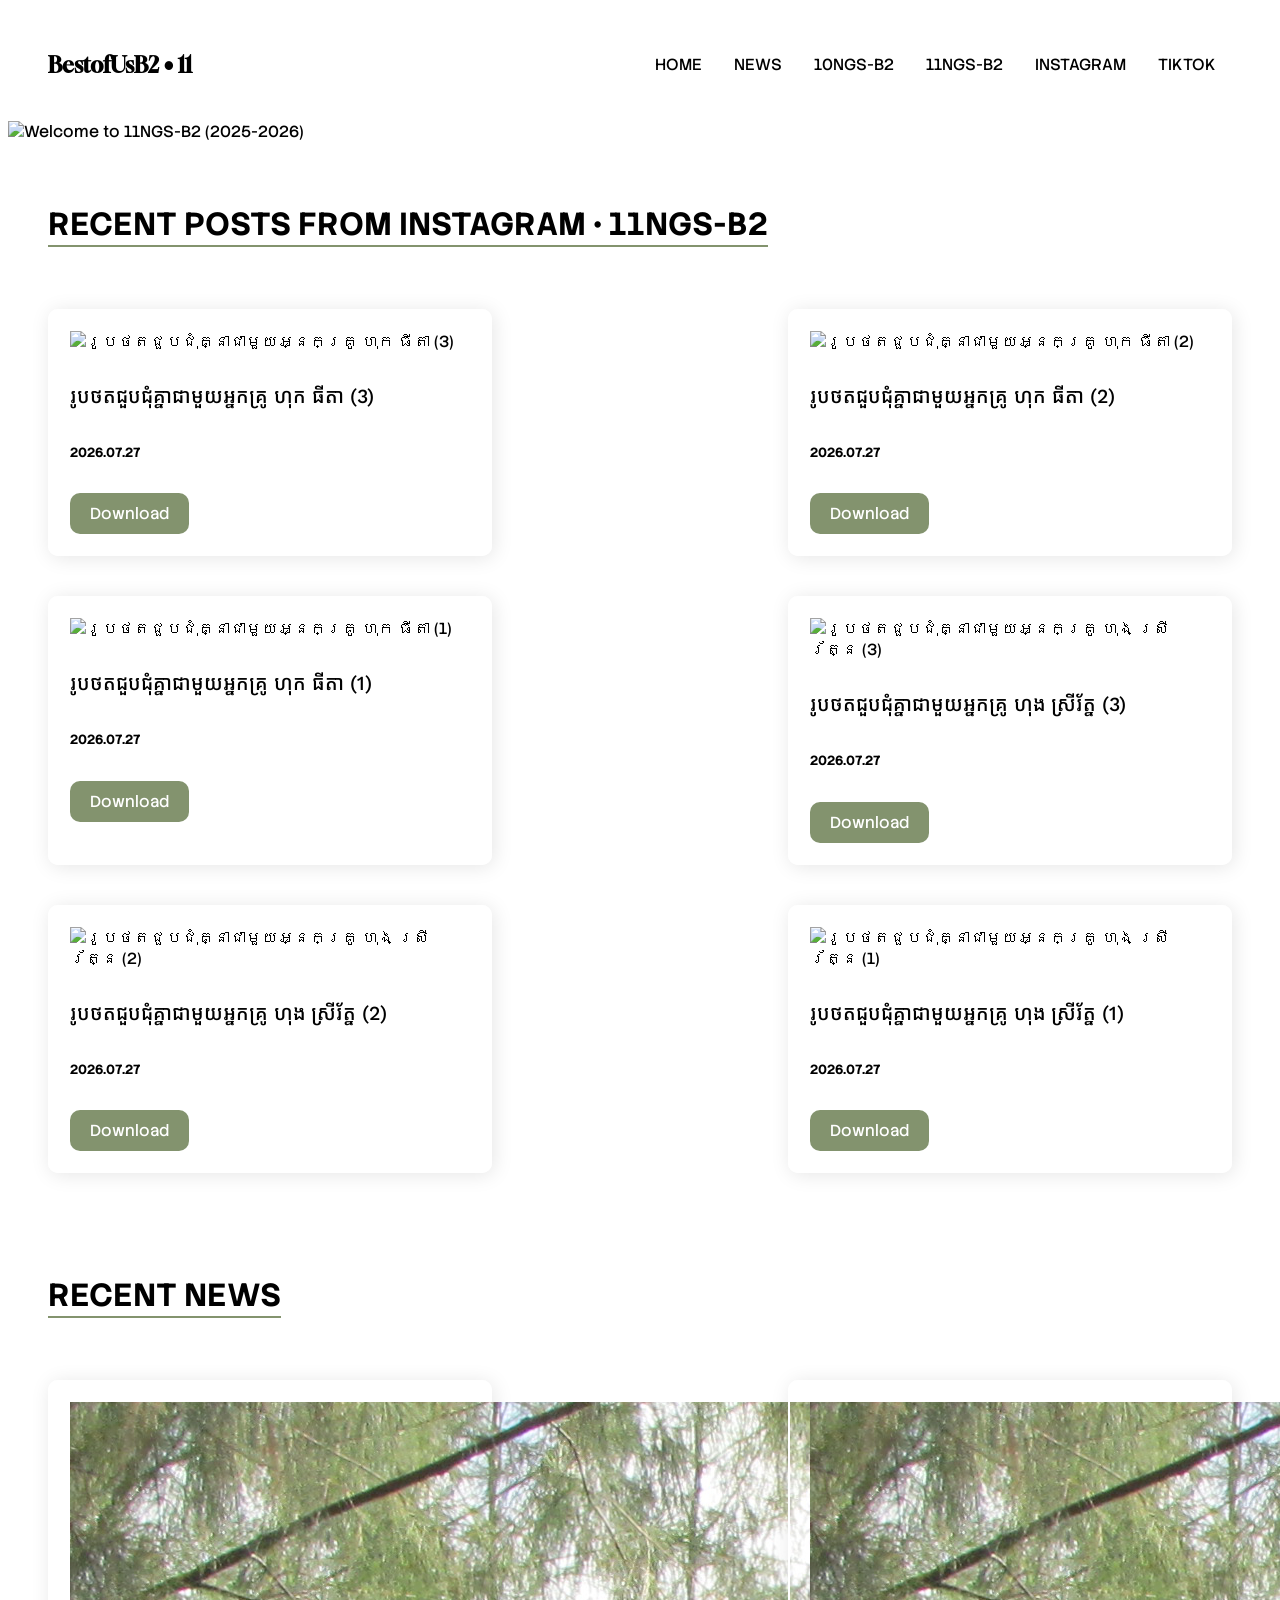
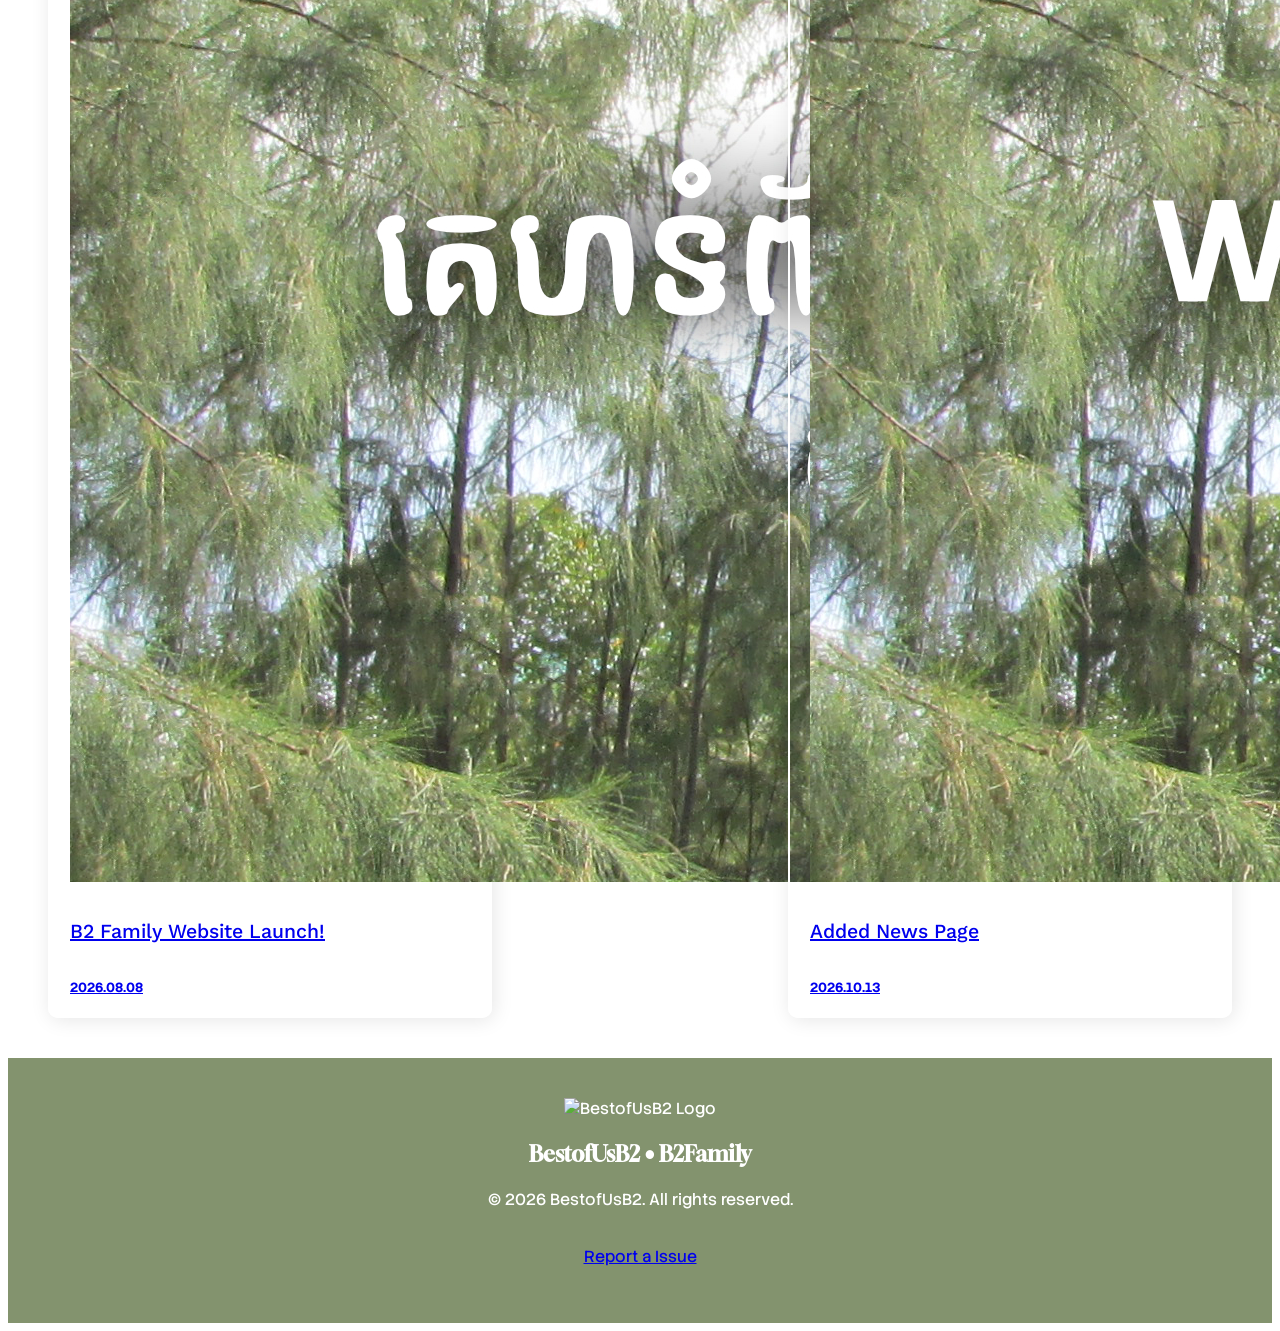
==== index.html @ d0bb0f42 "Add files via upload" ====
<!DOCTYPE html>
<html lang="en">

<head>
    <meta charset="UTF-8">
    <meta name="viewport" content="width=device-width, initial-scale=1.0">
    <title>BestofUsB2 - Official Site</title>
    <link rel="shortcut icon" href="favicon.ico" type="image/x-icon">
    <link rel="stylesheet" href="reset.css">
    <link rel="stylesheet" href="style.css">
    <script src="https://kit.fontawesome.com/820f3cc72f.js" crossorigin="anonymous"></script>
</head>

<body>
    <nav>
        <div class="logo">
            <h3>BestofUsB2 • 11</h3>
        </div>
        <div class="hamburger">
            <div class="bar"></div>
            <div class="bar"></div>
            <div class="bar"></div>
        </div>
        <ul class="nav-links">
            <li><a href="index.html">Home</a></li>
            <li><a href="news.html">News</a></li>
            <li><a href="10B2.html">10NGS-B2</a></li>
            <li><a href="11B2.html">11NGS-B2</a></li>
            <li><a href="https://www.instagram.com/bestofus.b2/" target="_blank">Instagram</a></li>
            <li><a href="https://www.tiktok.com/@b2hightlight" target="_blank">TikTok</a></li>
        </ul>
    </nav>
    <div class="banner">
        <img src="welcome.jpg" alt="Welcome to 11NGS-B2 (2025-2026)">
    </div>
    <div class="recent-posts">
        <h1>Recent Posts from Instagram • 11NGS-B2</h1>
        <div class="card-container">
            <div class="card">
                <img src="38.png" class="photo" alt="រូបថតជួបជុំគ្នាជាមួយអ្នកគ្រូ ហុក ធីតា (3)">
                <div class="card-content">
                    <h3>រូបថតជួបជុំគ្នាជាមួយអ្នកគ្រូ ហុក ធីតា (3)</h3>
                    <h5>2026.07.27</h5>
                    <a href="38.png" class="download-btn" download>Download</a>
                </div>
            </div>
            <div class="card">
                <img src="37.png" class="photo" alt="រូបថតជួបជុំគ្នាជាមួយអ្នកគ្រូ ហុក ធីតា (2)">
                <div class="card-content">
                    <h3>រូបថតជួបជុំគ្នាជាមួយអ្នកគ្រូ ហុក ធីតា (2)</h3>
                    <h5>2026.07.27</h5>
                    <a href="37.png" class="download-btn" download>Download</a>
                </div>
            </div>
            <div class="card">
                <img src="36.png" class="photo" alt="រូបថតជួបជុំគ្នាជាមួយអ្នកគ្រូ ហុក ធីតា (1)">
                <div class="card-content">
                    <h3>រូបថតជួបជុំគ្នាជាមួយអ្នកគ្រូ ហុក ធីតា (1)</h3>
                    <h5>2026.07.27</h5>
                    <a href="36.png" class="download-btn" download>Download</a>
                </div>
            </div>
            <div class="card">
                <img src="35.png" class="photo" alt="រូបថតជួបជុំគ្នាជាមួយអ្នកគ្រូ ហុង ស្រីរ័ត្ន (3)">
                <div class="card-content">
                    <h3>រូបថតជួបជុំគ្នាជាមួយអ្នកគ្រូ ហុង ស្រីរ័ត្ន (3)</h3>
                    <h5>2026.07.27</h5>
                    <a href="35.png" class="download-btn" download>Download</a>
                </div>
            </div>
            <div class="card">
                <img src="34.jpg" class="photo" alt="រូបថតជួបជុំគ្នាជាមួយអ្នកគ្រូ ហុង ស្រីរ័ត្ន (2)">
                <div class="card-content">
                    <h3>រូបថតជួបជុំគ្នាជាមួយអ្នកគ្រូ ហុង ស្រីរ័ត្ន (2)</h3>
                    <h5>2026.07.27</h5>
                    <a href="34.jpg" class="download-btn" download>Download</a>
                </div>
            </div>
            <div class="card">
                <img src="33.png" class="photo" alt="រូបថតជួបជុំគ្នាជាមួយអ្នកគ្រូ ហុង ស្រីរ័ត្ន (1)">
                <div class="card-content">
                    <h3>រូបថតជួបជុំគ្នាជាមួយអ្នកគ្រូ ហុង ស្រីរ័ត្ន (1)</h3>
                    <h5>2026.07.27</h5>
                    <a href="33.png" class="download-btn" download>Download</a>
                </div>
            </div>
        </div>
    </div>
    <div class="recent-news">
        <h1>Recent News</h1>
        <div class="news-card-container">
            <div class="news-card-link">
                <a href="news1.html" class="news-link">
                    <div class="news-card">
                        <img src="news1.jpg" class="news-photo" alt="B2 Family Website Launch!">
                        <div class="news-card-content">
                            <h3>B2 Family Website Launch!</h3>
                            <h5>2026.08.08</h5>
                        </div>
                    </div>
                </a>
            </div>
            <div class="news-link">
                <a href="website-updated-1.html" class="news-link">
                    <div class="news-card">
                        <img src="news2.jpg" class="news-photo" alt="Added News Page">
                        <div class="news-card-content">
                            <h3>Added News Page</h3>
                            <h5>2026.10.13</h5>
                        </div>
                    </div>
                </a>
            </div>
        </div>
    </div>
    <div class="lightbox" id="lightbox">
        <img class="lightbox-img" id="lightbox-img" src="" alt="Expanded view">
    </div>
    <footer>
        <img src="BestofUsB2.png" class="footer-logo" alt="BestofUsB2 Logo">
        <h3>BestofUsB2 • B2Family</h3>
        <a href="https://www.instagram.com/bestofus.b2/" target="_blank">
            <i class="fa-brands fa-instagram"></i>
        </a>
        <a href="https://www.tiktok.com/@b2hightlight" target="_blank">
            <i class="fa-brands fa-tiktok"></i>
        </a>
        <p>© 2026 BestofUsB2. All rights reserved.</p>
        <a href="https://www.instagram.com/bestofus.b2/" target="_blank">
            <p class="report">Report a Issue</p>
        </a>
    </footer>
</body>
<script src="index.js"></script>

</html>
---- style.css ----
@import url('https://fonts.googleapis.com/css2?family=Gloock&family=Kantumruy+Pro:ital,wght@0,100..700;1,100..700&family=Oranienbaum&family=Stack+Sans+Text:wght@200..700&display=swap');

html {
    font-family: "Stack Sans Text", sans-serif;
    font-optical-sizing: auto;
    font-style: normal;
}

body {
    background-color: #ffffff;
    overflow-x: hidden;
    min-height: 100dvh;
    display: grid;
    grid-template-rows: auto 1fr auto;
    grid-template-columns: minmax(0 1fr);
}

nav {
    position: sticky;
    top: 0;
    display: flex;
    justify-content: space-between;
    align-items: center;
    padding: 0px 40px;
    background-color: #ffffff;
}

.logo {
    display: flex;
    align-items: center;
}

.logo h3 {
    color: #000000;
    text-decoration: none;
    font-size: 22px;
    font-family: "Gloock", serif;
    cursor: default;
}

.nav-links {
    display: flex;
    align-items: center;
    list-style: none;
}

.nav-links a {
    display: block;
    padding: 30px 16px;
    color: #000000;
    text-decoration: none;
    font-size: 16px;
    font-family: "Stack Sans Text", sans-serif;
    text-transform: uppercase;
    cursor: pointer;
    transition: all ease-in-out 100ms;
}

.nav-links a:hover {
    color: #83936E;
    transition: all ease-in-out 100ms;
}

.hamburger {
    display: none;
    cursor: pointer;
    width: 34px;
}

.hamburger .bar {
    flex-basis: 100%;
    height: 4px;
    background-color: #000000;
    margin: 3px;
}

.recent-posts,
.recent-news {
    padding: 40px;
}

.recent-posts h1,
.recent-news h1 {
    /* font-family: "Oranienbaum", serif; */
    text-transform: uppercase;
    font-size: 32px;
    font-weight: 800;
    width: fit-content;
    border-bottom: 2px solid #83936E;
    cursor: default;
}

.news-page-title h1 {
    margin: 0 0 40px 0;
}

.search {
    display: flex;
    width: 100%;
    margin: 20px 0;
}

.search-box {
    width: 100%;
    padding: 10px 10px;
    border: 2px solid #83936E;
    border-radius: 10px;
}

.filter-buttons,
.news-filter-buttons {
    display: flex;
    gap: 10px;
    flex-wrap: wrap;
}

.filter-btn,
.news-filter-btn {
    padding: 10px 10px;
    border: 2px solid #83936E;
    border-radius: 10px;
    color: #000000;
    transition: all ease-in-out 100ms;
}

.filter-btn.active,
.filter-btn:hover,
.news-filter-btn.active,
.news-filter-btn:hover {
    background-color: #83936E;
    color: #ffffff;
    cursor: pointer;
    transition: all ease-in-out 100ms;
}

.card-container,
.news-card-container {
    padding: 40px 0 0 0;
    display: flex;
    flex-wrap: wrap;
    justify-content: space-between;
    row-gap: 40px;
}

.news-page-card-container {
    padding: 0;
    row-gap: 20px;
}

.card,
.news-card,
.news-card-expanded {
    width: 400px;
    padding: 20px;
    border: 2px solid #ffffff;
    border-radius: 10px;
    box-shadow: 2px 2px 20px rgba(0, 0, 0, 0.1);
    transition: all ease-in-out 100ms;
}

.news-card-expanded {
    width: 100%;
}

.news-card {
    cursor: pointer;
}

.news-card-expanded {
    display: flex;
    gap: 20px;
    width: 100%;
}

.card:hover {
    border: 2px solid #83936E;
    transition: all ease-in-out 100ms;
}

.news-card:hover,
.news-card-expanded:hover {
    border: 2px solid #83936E;
    cursor: pointer;
    transition: all ease-in-out 100ms;
}

.card img {
    /* border: 2px solid #83936E; */
    /* border-radius: 10px; */
    cursor: pointer;
    transition: all ease-in-out 100ms;
}

.card img:hover {
    opacity: 0.8;
    cursor: pointer;
    transition: all ease-in-out 100ms;
}

.news-card-expanded img {
    width: 20%;
}

.card-content,
.news-card-content {
    padding: 0;
}

.news-card-content {
    width: 100%;
    position: relative;
}

.news-card-content {
    padding: 0;
}

.card-content h3,
.news-card-content h3 {
    font-family: "Kantumruy Pro", sans-serif;
    font-size: 20px;
    font-weight: 500;
    line-height: 1.5;
    padding: 10px 0 0 0;
}

.news-card-expanded .news-card-content h3 {
    font-size: 24px;
    padding: 0;
}

.card-content h5,
.news-card-content h5 {
    padding: 10px 0 0 0;
}

.news-card-content h5 {
    margin-bottom: 0;
}

.news-subject {
    position: absolute;
    right: 0;
    bottom: 0;
}

.news-subject h5 {
    padding: 0;
}

.card-content a {
    text-decoration: none;
    display: inline-block;
    margin: 10px 0 0 0;
    background-color: #83936E;
    color: #ffffff;
    padding: 10px 20px;
    border-radius: 10px;
    transition: all ease-in-out 100ms;
}

.card-content a:hover {
    opacity: 0.8;
    cursor: pointer;
    transition: all ease-in-out 100ms;
}

.error {
    padding: 40px 0;
    font-size: 20px;
    text-align: center;
}

/* body NEWS */
.back-to-news {
    padding: 0 0 40px 0;
    cursor: pointer;
}

.back-to-news:hover {
    text-decoration: underline;
}

.news-page-title-expanded h1 {
    font-family: "Kantumruy Pro", sans-serif;
    font-size: 40px;
    border: none;
    text-transform: capitalize;
    margin: 0;
}

.news-page-title-expanded h5 {
    padding: 10px 0 0 0;
}

.news-body {
    padding: 20px 0 0 0;
}

.news-body p {
    font-family: "Kantumruy Pro", sans-serif;
    line-height: 2;
    padding: 10px 300px 0 300px;
    font-size: 22px;
}

.news-body a {
    text-decoration: underline;
    cursor: pointer;
    transition: all ease-in-out 100ms;
}

.news-body a:hover {
    cursor: pointer;
    opacity: 0.8;
    transition: all ease-in-out 100ms;
}

footer {
    background-color: #83936E;
    color: #ffffff;
    padding: 40px;
    text-align: center;
}

footer img {
    height: 80px;
}

footer h3 {
    font-family: "Gloock", serif;
    font-size: 22px;
}

footer i {
    font-size: 32px;
    padding: 20px 0;
    cursor: pointer;
    transition: all ease-in-out 100ms;
}

footer i:hover {
    opacity: 0.8;
    transition: all ease-in-out 100ms;
}

footer .report {
    padding: 20px 0 0 0;
}

footer .report:hover {
    text-decoration: underline;
    cursor: pointer;
}

.lightbox {
    display: none;
    position: fixed;
    z-index: 999;
    top: 0;
    left: 0;
    width: 100vw;
    height: 100vh;
    background: rgba(0, 0, 0, 0.9);
    justify-content: center;
    align-items: center;
}

.lightbox-img {
    max-width: 90%;
    max-height: 90%;
    border-radius: 10px;
}

@keyframes fadeZoomIn {
    0% {
        opacity: 0;
        transform: scale(0.8);
    }

    100% {
        opacity: 1;
        transform: scale(1);
    }
}

@keyframes fadeZoomOut {
    0% {
        opacity: 1;
        transform: scale(1);
    }

    100% {
        opacity: 0;
        transform: scale(0.8);
    }
}

.fade-in {
    animation: fadeZoomIn 0.2s ease forwards;
}

.fade-out {
    animation: fadeZoomOut 0.2s ease forwards;
}

@media (max-width: 768px) {
    nav {
        flex-wrap: wrap;

        /* added by me*/
        padding: 0px 20px;
        /*  */
    }

    .hamburger {
        display: flex;
        flex-wrap: wrap;
    }

    .logo {
        height: 80px;
    }

    /* added by me*/
    .logo h3 {
        font-size: 18px;
    }

    /*  */

    .nav-links {
        display: none;
        flex-basis: 100%;
        flex-wrap: wrap;
    }

    .nav-links li {
        flex-basis: 100%;
    }

    .nav-links a {
        text-align: center;
        font-size: 28px;
    }

    .nav-links a:hover {
        color: #83936E;
    }

    /* added by me */
    .banner img {
        width: 100%;
        height: auto;
    }

    .recent-posts,
    .recent-news {
        padding: 20px;
    }

    .recent-posts h1,
    .recent-news h1 {
        font-size: 28px;
    }

    .card-container,
    .news-card-container {
        padding: 20px 0 0 0;
    }

    .card,
    .news-card {
        width: 100%;
    }

    .card-content h3,
    .news-card-content h3 {
        font-size: 18px;
    }

    .card-content h5,
    .news-card-content h5 {
        font-size: 14px;
    }

    .card-content a,
    .news-card-content a {
        font-size: 14px;
        padding: 8px 16px;
    }

    .news-card-expanded {
        display: block;
    }

    .news-card-expanded img {
        width: 100%;
        padding: 0 0 10px 0;
    }

    .news-page-title-expanded h1 {
        font-size: 28px;
    }

    .news-page-title-expanded h5 {
        font-size: 14px;
    }

    .news-body p {
        padding: 10px 0 0 0;
        font-size: 16px;
    }

    footer {
        padding: 20px;
    }

    footer img {
        height: 60px;
    }

    footer h3 {
        font-size: 18px;
    }

    footer i {
        font-size: 24px;
    }

    footer p {
        font-size: 14px;
    }

    footer .report {
        font-size: 14px;
    }
}
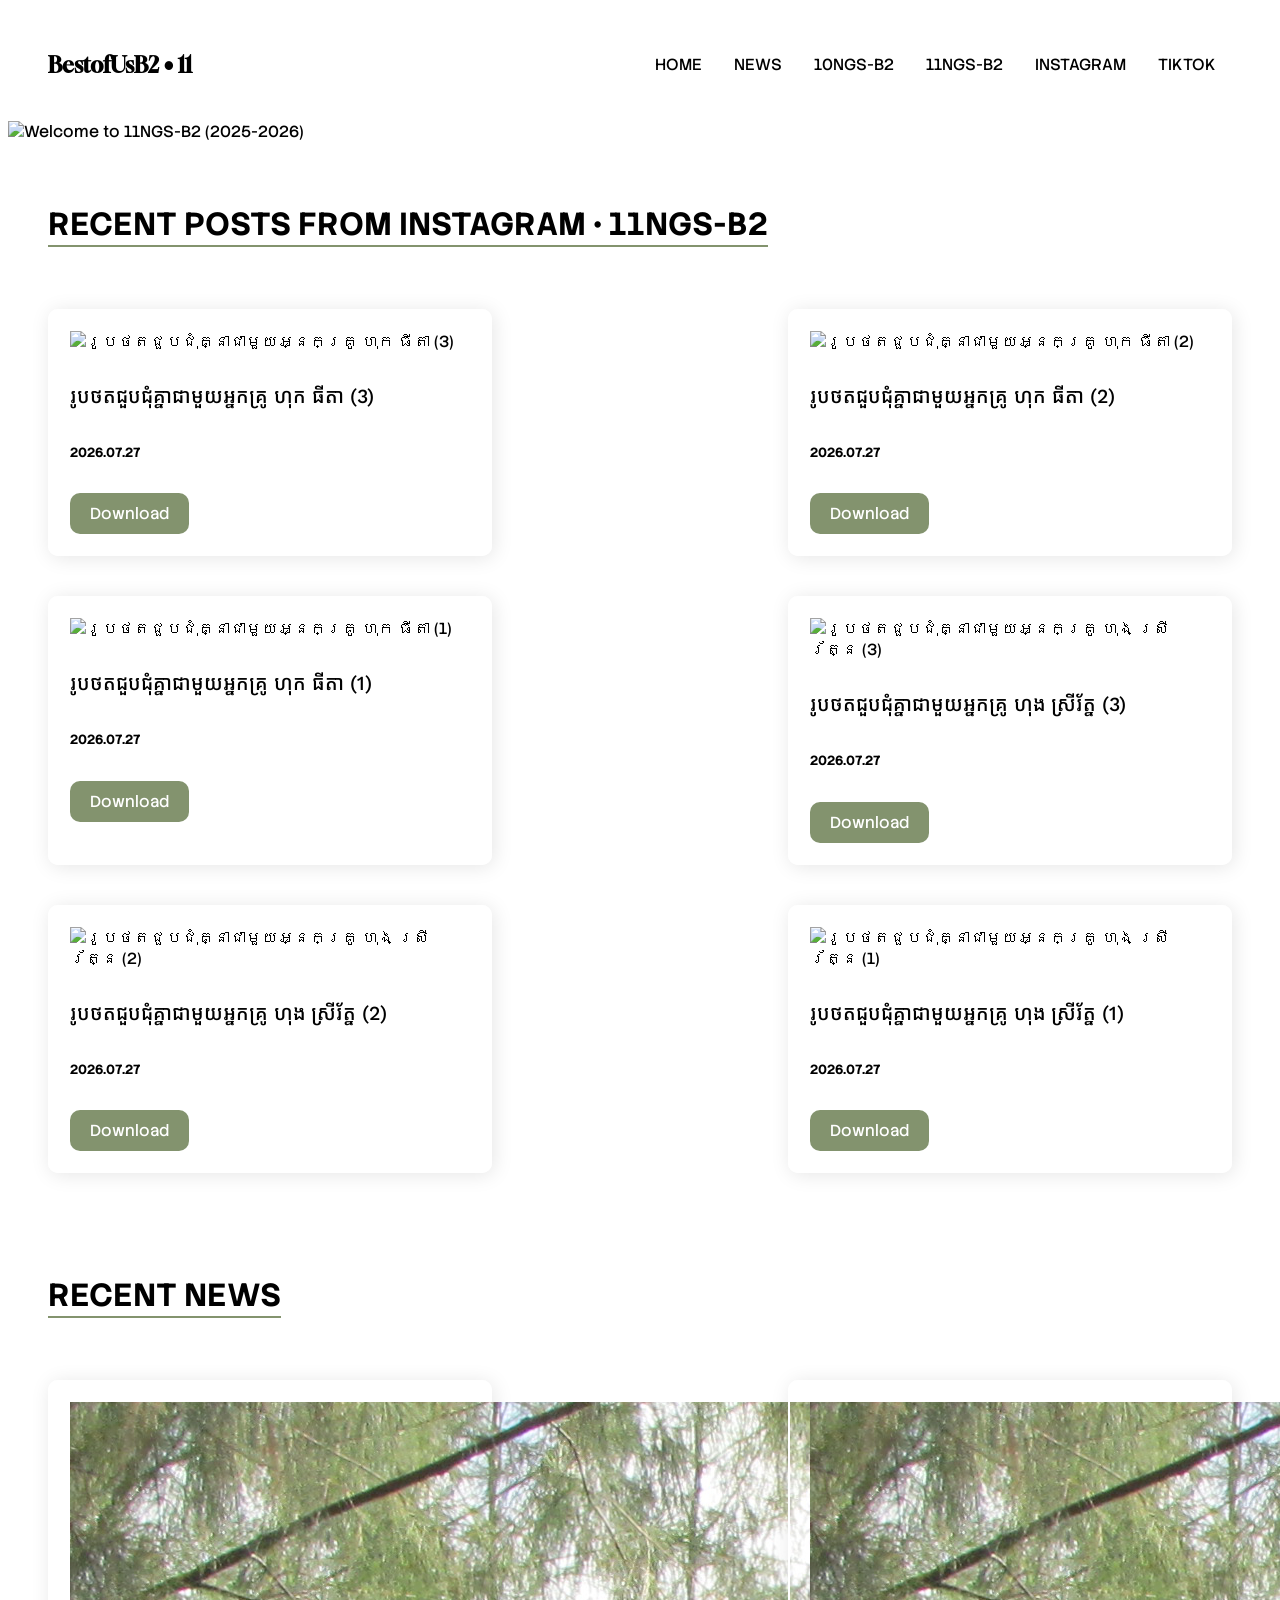
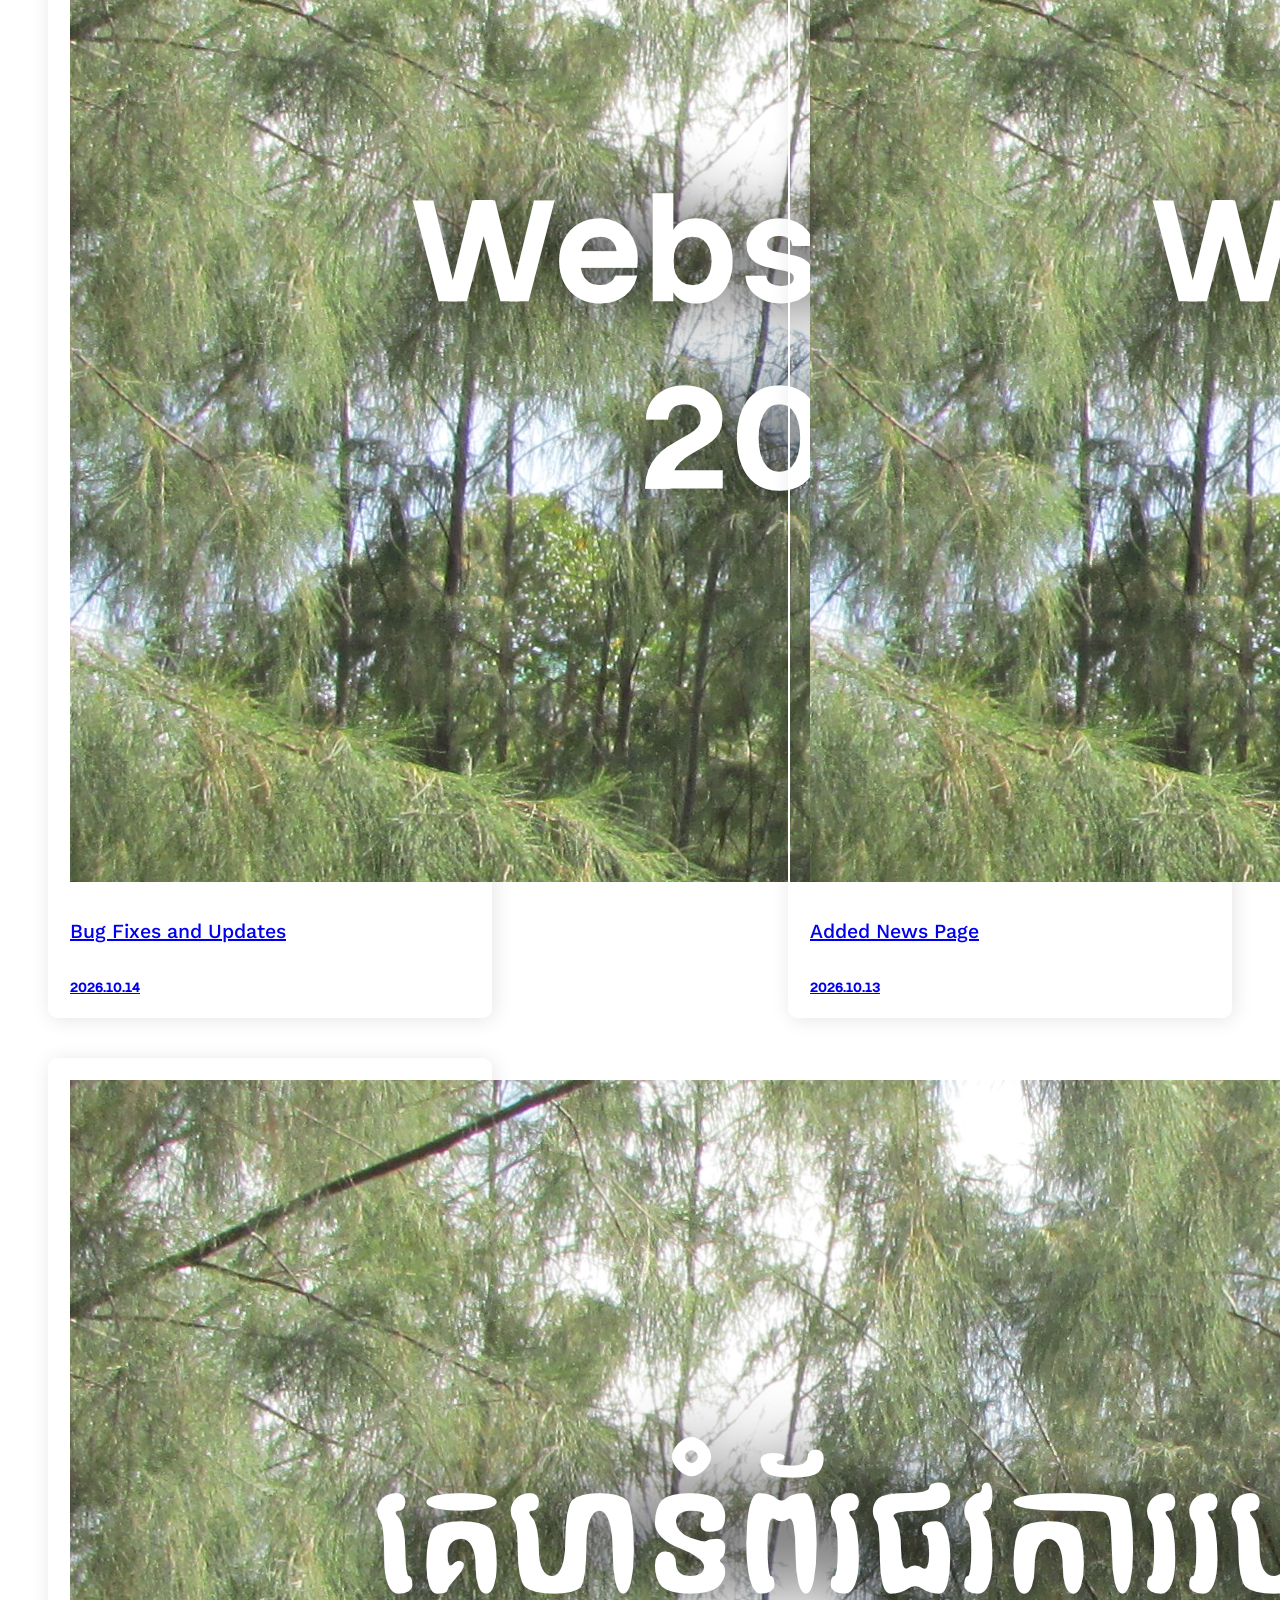
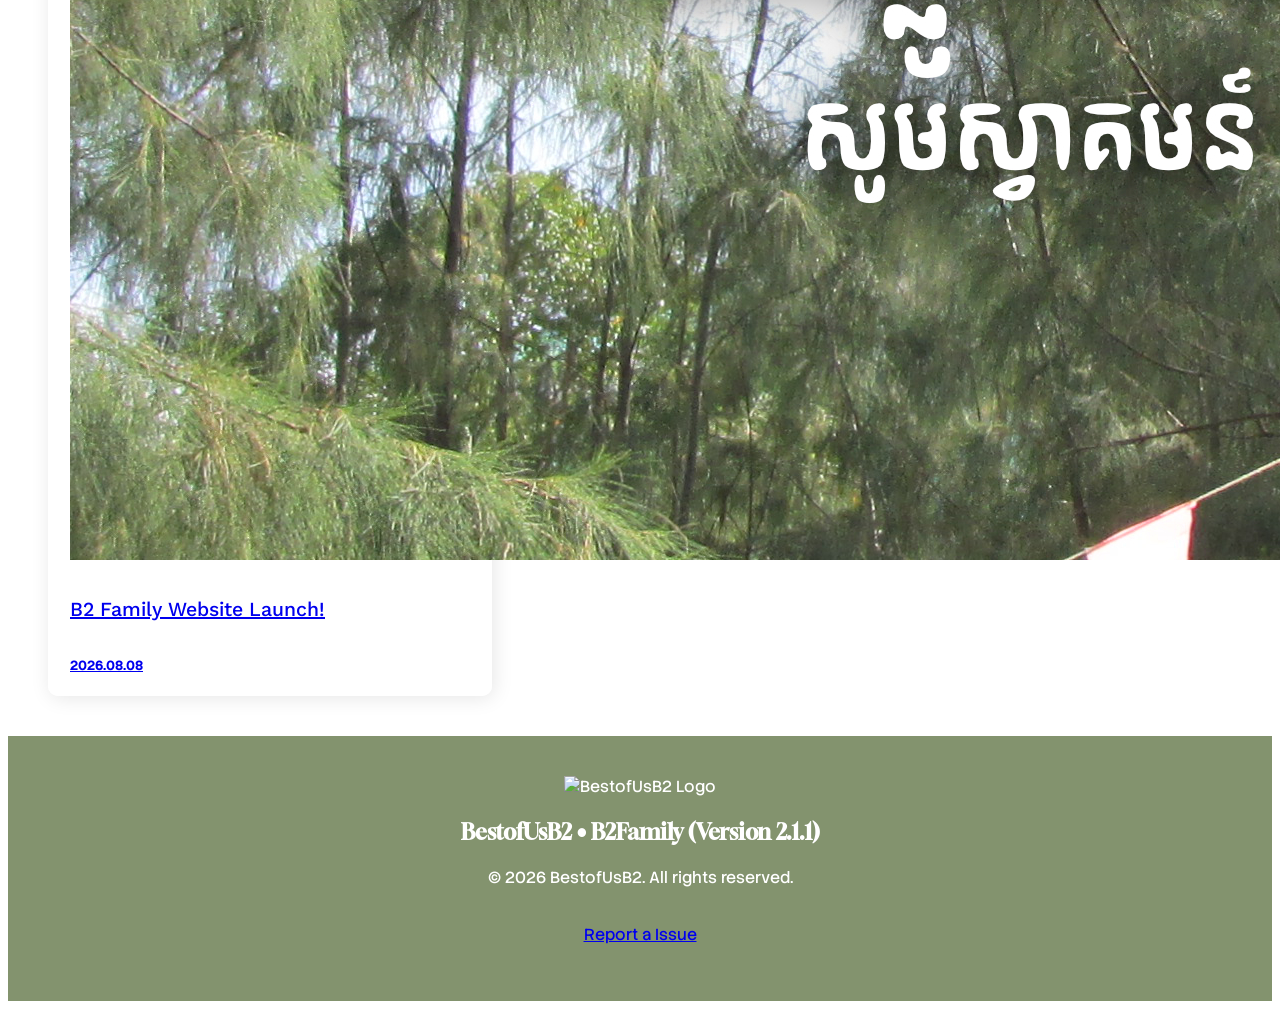
==== commit cd609be0: "Add files via upload" ====
--- a/index.html
+++ b/index.html
@@ -90,23 +90,34 @@
         <h1>Recent News</h1>
         <div class="news-card-container">
             <div class="news-card-link">
+                <a href="website-updated-2.html" class="news-link">
+                    <div class="news-card">
+                        <img src="news3.jpg" class="news-photo" alt="Bug Fixes and Updates">
+                        <div class="news-card-content">
+                            <h3>Bug Fixes and Updates</h3>
+                            <h5>2026.10.14</h5>
+                        </div>
+                    </div>
+                </a>
+            </div>
+            <div class="news-card-link">
+                <a href="website-updated-1.html" class="news-link">
+                    <div class="news-card">
+                        <img src="news2.jpg" class="news-photo" alt="Added News Page">
+                        <div class="news-card-content">
+                            <h3>Added News Page</h3>
+                            <h5>2026.10.13</h5>
+                        </div>
+                    </div>
+                </a>
+            </div>
+            <div class="news-card-link">
                 <a href="news1.html" class="news-link">
                     <div class="news-card">
                         <img src="news1.jpg" class="news-photo" alt="B2 Family Website Launch!">
                         <div class="news-card-content">
                             <h3>B2 Family Website Launch!</h3>
                             <h5>2026.08.08</h5>
-                        </div>
-                    </div>
-                </a>
-            </div>
-            <div class="news-link">
-                <a href="website-updated-1.html" class="news-link">
-                    <div class="news-card">
-                        <img src="news2.jpg" class="news-photo" alt="Added News Page">
-                        <div class="news-card-content">
-                            <h3>Added News Page</h3>
-                            <h5>2026.10.13</h5>
                         </div>
                     </div>
                 </a>
@@ -118,7 +129,7 @@
     </div>
     <footer>
         <img src="BestofUsB2.png" class="footer-logo" alt="BestofUsB2 Logo">
-        <h3>BestofUsB2 • B2Family</h3>
+        <h3>BestofUsB2 • B2Family (Version 2.1.1)</h3>
         <a href="https://www.instagram.com/bestofus.b2/" target="_blank">
             <i class="fa-brands fa-instagram"></i>
         </a>
--- a/style.css
+++ b/style.css
@@ -273,12 +273,16 @@
 
 /* body NEWS */
 .back-to-news {
-    padding: 0 0 40px 0;
-    cursor: pointer;
+    width: fit-content;
+    margin: 0 0 40px 0;
+    cursor: pointer;
+    transition: all ease-in-out 100ms;
 }
 
 .back-to-news:hover {
-    text-decoration: underline;
+    opacity: 0.8;
+    cursor: pointer;
+    transition: all ease-in-out 100ms;
 }
 
 .news-page-title-expanded h1 {
@@ -299,7 +303,7 @@
 
 .news-body p {
     font-family: "Kantumruy Pro", sans-serif;
-    line-height: 2;
+    line-height: 1.75;
     padding: 10px 300px 0 300px;
     font-size: 22px;
 }
@@ -535,4 +539,19 @@
     footer .report {
         font-size: 14px;
     }
+}
+
+@media (max-width: 1024px) {
+    .recent-posts h1 {
+        font-size: 28px;
+    }
+
+    .card,
+    .news-card {
+        width: 300px;
+    }
+    
+    .news-body p {
+        padding: 0;
+    }
 }
